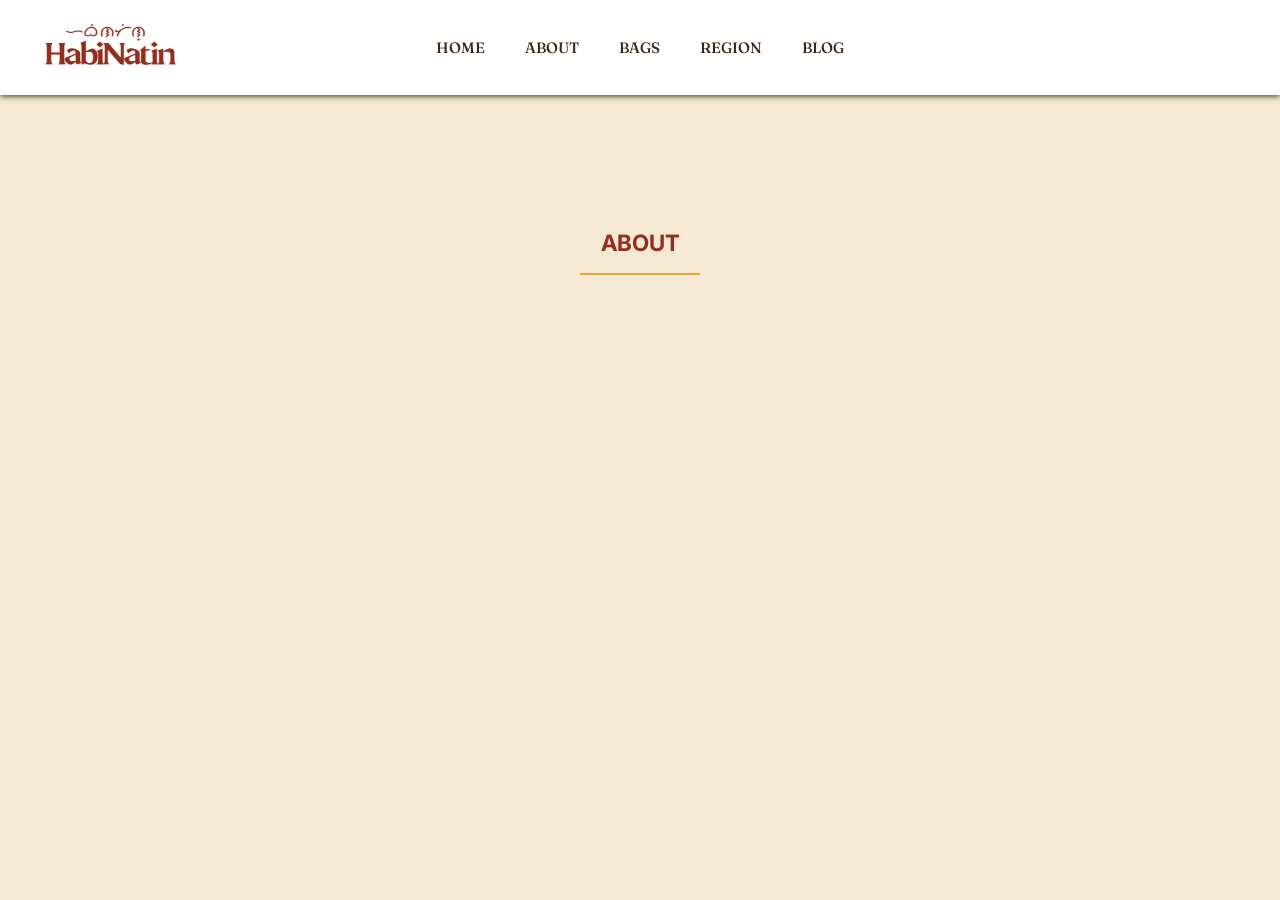
==== about.html @ 3ffdde73 "Add files via upload" ====
<!DOCTYPE html>
<html>

<head>
<title>HabiNatin - About</title>
<meta name="viewport" content="width=device-width, initial-scale=1.0">

<style>
body {
  background-color: #F5E9D3;
}
</style>
<link rel="stylesheet" type="text/css" href="style.css">
</head>
<body>
<nav class="navbar">

    <img src="HabiNatinLogo.png" height="75" width="160" alt="HabiNatinLogo">
    <ul class="nav-links">
        <li><a href="index.html">HOME</a></li>
        <li><a href="about.html">ABOUT</a></li>
        <li><a href="bag.html">BAGS</a></li>
        <li><a href="region.html">REGION</a></li>
        <li><a href="blog.html">BLOG</a></li>
    </ul>
</nav>

<section class="page-content" id="about">
    <h2>ABOUT</h2>
</section>

</body>
</html>
---- style.css ----
@import url('https://fonts.googleapis.com/css2?family=Fraunces:opsz,wght@9..144,400..900&family=Inter:opsz,wght@14..32,400..700&family=Noto+Sans+Tagalog&display=swap');

body {
  font-family: "Inter", sans-serif;
  font-optical-sizing: auto;
  font-weight: 400;
  font-style: normal;
  font-size: 15px;
  line-height: 1.6;
  color: #3B2418;
}

.navbar {
    display: grid;
    grid-template-columns: 1fr auto 1fr;
    align-items: center;
    background-color: white;
    padding: 10px 30px;
    background-repeat: no-repeat;
    background-attachment: fixed;
    position: fixed;
    box-shadow: 0px 2px 5px #5A6631;
    width: 100%;
    box-sizing: border-box;
    top: 0;
    left: 0;
    z-index: 1000;
}
.nav-links {
    font-family: "Fraunces", serif;
    font-optical-sizing: auto;
    font-weight: 500;
    list-style: none;
    display: flex;
    gap: 40px;
    margin: 0;
    padding: 0;
}
.nav-links a {
    color: #3B2418;
    text-decoration: none;
}
.nav-links a:hover {
    color: #922D1F;
    text-decoration: none;
    text-decoration: underline;
    text-decoration-color: #E3A33B;
    text-decoration-thickness: 1.5px;
}
.section_top {
    display: grid;
    grid-template-columns: minmax(0, 1fr) minmax(0, min(38rem, 68vw)) minmax(0, 1fr);
    align-items: center;
    min-height: clamp(520px, 78vh, 760px);
    box-sizing: border-box;
    padding: clamp(140px, 22vh, 200px) clamp(24px, 4vw, 76px) 64px;
    padding-right: 150px;
    overflow: hidden;
    position: relative;
    background-image: url("HabiNatinBg.png");
    background-position: center;
    background-size: cover;
    background-repeat: no-repeat;
    animation: change 10s infinite ease-in-out;
}
.section_top h1 {
    text-align: center;
    color: #922D1F;
    font-size: clamp(2.35rem, 4.4vw, 3.65rem);
    line-height: 1.08;
    margin: 0;
    text-wrap: balance;
}
.section_top .tagline {
    font-family: "Inter", sans-serif;
    font-size: clamp(1rem, 1.35vw, 1.2rem);
    line-height: 1.55;
    letter-spacing: 0.025em;
    color: #922D1F;
    margin: 14px 0 0;
    text-align: center;
}
h1 {
  position: relative;
  text-align: center;
  color: #922D1F;
  font-size: 150px;
  font-family: "Fraunces", serif;
}
p {
  position: relative;
  text-align: center;
  color: #922D1F;
  font-size: 20px;
  font-family: "Inter", sans-serif;
}
.hero {
  display: grid;
  place-items: center;
  padding: 3rem 1rem;
  min-height: 60vh;
  box-sizing: border-box;
}

.hero-copy {
  width: min(100%, 34rem);
  text-align: center;
}

@media (max-width: 700px) {
  .hero-copy {
    box-sizing: border-box;
    padding: 1rem;
    background: #fff4dc;
    color: #482417;
  }
  .hero-copy p { color: inherit; }
}

.section_top .hero-copy {
    grid-column: 2;
    justify-self: center;
    width: min(100%, 38rem);
    margin-inline: auto;
    text-align: center;
    transform: translateX(calc(-1 * clamp(24px, 4vw, 80px)));
}
@media (max-width: 700px) {
    .section_top {
        grid-template-columns: minmax(0, 1fr);
        min-height: clamp(520px, 80vh, 700px);
        padding: 120px 20px 36px;
        background-position: 58% center;
    }
    .section_top .hero-copy {
        grid-column: 1;
        width: 100%;
        max-width: 32rem;
        transform: none;
        box-sizing: border-box;
        padding: 22px clamp(18px, 5vw, 28px);
        background: #ebe0cdeb;
        border: 1px solid #922D1F33;
        border-radius: 16px;
        box-shadow: 0 12px 34px rgba(59, 36, 24, 0.18);
    }
    .section_top h1 {
        font-size: clamp(2rem, 8vw, 3rem);
    }
    .section_top .tagline {
        font-size: clamp(1rem, 4vw, 1.15rem);
        letter-spacing: 0.02em;
    }
}
@media (max-width: 360px) {
    .section_top {
        padding-inline: 14px;
    }
    .section_top .hero-copy {
        padding: 18px 16px;
    }
}

.section_bags {
    padding: 2rem;
    text-align: center;
    color: #922D1F;
}
.section_bags h2::after,
.page-content h2::after {
  content: "";
  display: block;
  width: 120px;
  height: 2px;
  margin: 12px auto 0;
  background-color: #E3A33B;
}

.page-content {
    padding: clamp(140px, 22vh, 200px) 2rem 4rem;
    min-height: 60vh;
    box-sizing: border-box;
    text-align: center;
    color: #922D1F;
}
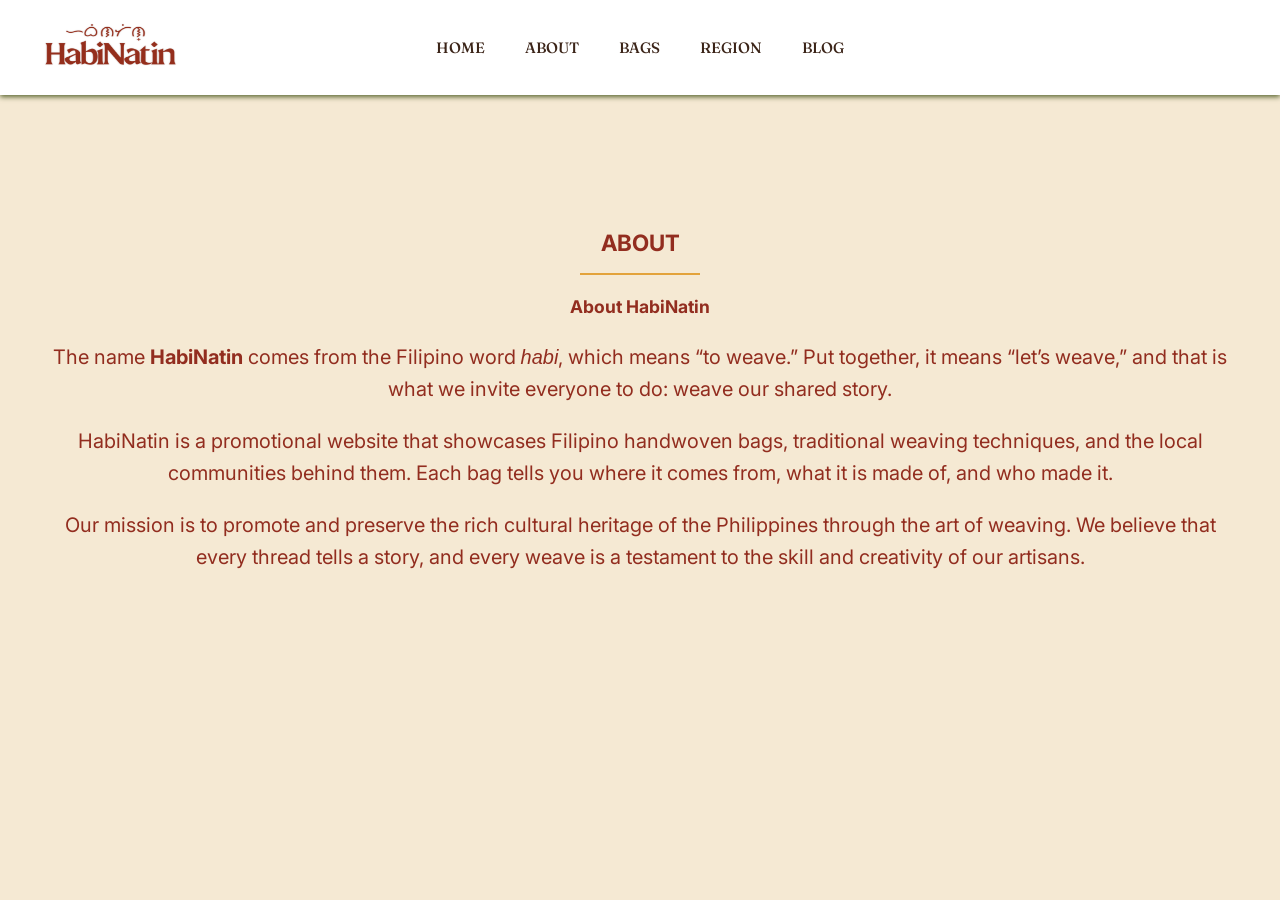
==== commit eb752f80: "Add about section detailing HabiNatin's mission and background" ====
--- a/about.html
+++ b/about.html
@@ -27,6 +27,24 @@
 
 <section class="page-content" id="about">
     <h2>ABOUT</h2>
+
+    <div class="about-habinatin">
+        <h3>About HabiNatin</h3>
+
+        <p> The name <strong>HabiNatin</strong> comes from the Filipino word <em>habi</em>,
+            which means “to weave.” Put together, it means “let’s weave,” and that is what
+            we invite everyone to do: weave our shared story.
+        </p>
+
+        <p> HabiNatin is a promotional website that showcases Filipino handwoven bags,
+            traditional weaving techniques, and the local communities behind them. Each
+            bag tells you where it comes from, what it is made of, and who made it.
+        </p>
+
+        <p> Our mission is to promote and preserve the rich cultural heritage of the Philippines through the art of weaving. 
+            We believe that every thread tells a story, and every weave is a testament to the skill and creativity of our artisans.
+        </p>
+    </div>
 </section>
 
 </body>
--- a/style.css
+++ b/style.css
@@ -176,6 +176,193 @@
   background-color: #E3A33B;
 }
 
+/* ---------- Featured bags ---------- */
+.section_bags {
+    background: #F8F2E6;
+    padding: 3.5rem clamp(20px, 4vw, 48px) 3rem;
+}
+.section_bags h2,
+.split-section h2 {
+    font-family: "Inter", sans-serif;
+    font-weight: 800;
+    font-size: clamp(1.6rem, 2.6vw, 2rem);
+    letter-spacing: 0.01em;
+    color: #922D1F;
+    margin: 0 0 1.75rem;
+}
+.bag-grid {
+    display: grid;
+    grid-template-columns: repeat(auto-fit, minmax(230px, 1fr));
+    gap: 24px;
+    max-width: 900px;
+    margin: 0 auto 2rem;
+}
+.bag-card {
+    background: #FFFBF3;
+    border: 1px solid #E6D3AE;
+    border-radius: 10px;
+    padding: 12px 12px 14px;
+    text-align: left;
+    transition: transform 0.2s ease;
+}
+.bag-card:hover {
+    transform: translateY(-4px);
+}
+.bag-photo {
+    aspect-ratio: 4 / 3;
+    border-radius: 6px;
+    border: 1px solid #C9A86A;
+    overflow: hidden;
+    background: #F5E9D3;
+}
+.bag-photo img {
+    width: 100%;
+    height: 100%;
+    object-fit: contain;
+    padding: 10px;
+    box-sizing: border-box;
+    display: block;
+    filter: drop-shadow(0 6px 8px rgba(59, 36, 24, 0.18));
+}
+.bag-card h3 {
+    font-family: "Fraunces", serif;
+    font-size: 1.1rem;
+    color: #3B2418;
+    margin: 12px 0 4px;
+}
+.bag-card .bag-desc {
+    text-align: left;
+    font-size: 0.9rem;
+    line-height: 1.45;
+    color: #7A6553;
+    margin: 0 0 12px;
+}
+.bag-meta {
+    display: flex;
+    align-items: center;
+    justify-content: space-between;
+}
+.bag-region {
+    background: #922D1F;
+    color: #fff;
+    font-size: 0.75rem;
+    font-weight: 600;
+    letter-spacing: 0.04em;
+    padding: 3px 10px;
+    border-radius: 3px;
+}
+.heart {
+    background: none;
+    border: none;
+    color: #922D1F;
+    font-size: 1.5rem;
+    line-height: 1;
+    cursor: pointer;
+    padding: 2px 4px;
+}
+
+/* ---------- Buttons ---------- */
+.btn {
+    display: inline-block;
+    font-family: "Inter", sans-serif;
+    font-weight: 700;
+    font-size: 0.9rem;
+    letter-spacing: 0.06em;
+    text-decoration: none;
+    padding: 12px 24px;
+    border-radius: 4px;
+    transition: background-color 0.2s ease, color 0.2s ease;
+}
+.btn-outline {
+    color: #922D1F;
+    border: 2px solid #922D1F;
+    background: transparent;
+}
+.btn-outline:hover { background: #922D1F; color: #fff; }
+.btn-solid {
+    color: #fff;
+    background: #922D1F;
+    border: 2px solid #922D1F;
+}
+.btn-solid:hover { background: #73231A; }
+
+/* ---------- Two-column sections ---------- */
+.split-section {
+    display: grid;
+    grid-template-columns: 1fr 1fr;
+    background: #F1E7D4;
+    border-top: 2px solid #C9A86A;
+}
+.split-text,
+.split-media {
+    padding: clamp(28px, 4vw, 48px) clamp(20px, 4vw, 48px);
+}
+.split-text { border-right: 2px solid #C9A86A; }
+.split-media { display: flex; align-items: center; justify-content: center; }
+.split-section h2 { text-align: left; }
+.split-section h2::after {
+    content: "";
+    display: block;
+    width: 110px;
+    height: 3px;
+    margin-top: 14px;
+    background: #E3A33B;
+}
+
+.region-chips {
+    list-style: none;
+    display: flex;
+    flex-wrap: wrap;
+    gap: 10px;
+    padding: 0;
+    margin: 0 0 2rem;
+}
+.chip {
+    font-family: "Inter", sans-serif;
+    font-weight: 600;
+    font-size: 0.85rem;
+    color: #5A6631;
+    background: #FFFBF3;
+    border: 2px solid #5A6631;
+    border-radius: 999px;
+    padding: 6px 14px;
+    cursor: pointer;
+    transition: background-color 0.2s ease, color 0.2s ease;
+}
+.chip:hover,
+.chip.is-active {
+    background: #5A6631;
+    color: #fff;
+}
+
+/* map */
+.ph-map {
+    width: auto;
+    max-width: 100%;
+    height: clamp(320px, 42vw, 480px);
+    display: block;
+    /* the map images have a white background; multiply blends it into the section color */
+    mix-blend-mode: multiply;
+}
+
+/* about */
+.about-section { grid-template-columns: 1fr; border-bottom: 2px solid #C9A86A; }
+.about-text { border-right: none; max-width: 820px; }
+.about-text p {
+    text-align: left;
+    color: #3B2418;
+    font-size: 1.05rem;
+    line-height: 1.7;
+    margin: 0 0 1rem;
+}
+.about-text .btn { margin-top: 0.75rem; }
+
+@media (max-width: 800px) {
+    .split-section { grid-template-columns: 1fr; }
+    .split-text { border-right: none; border-bottom: 2px solid #C9A86A; }
+    .about-text { border-bottom: none; }
+}
+
 .page-content {
     padding: clamp(140px, 22vh, 200px) 2rem 4rem;
     min-height: 60vh;
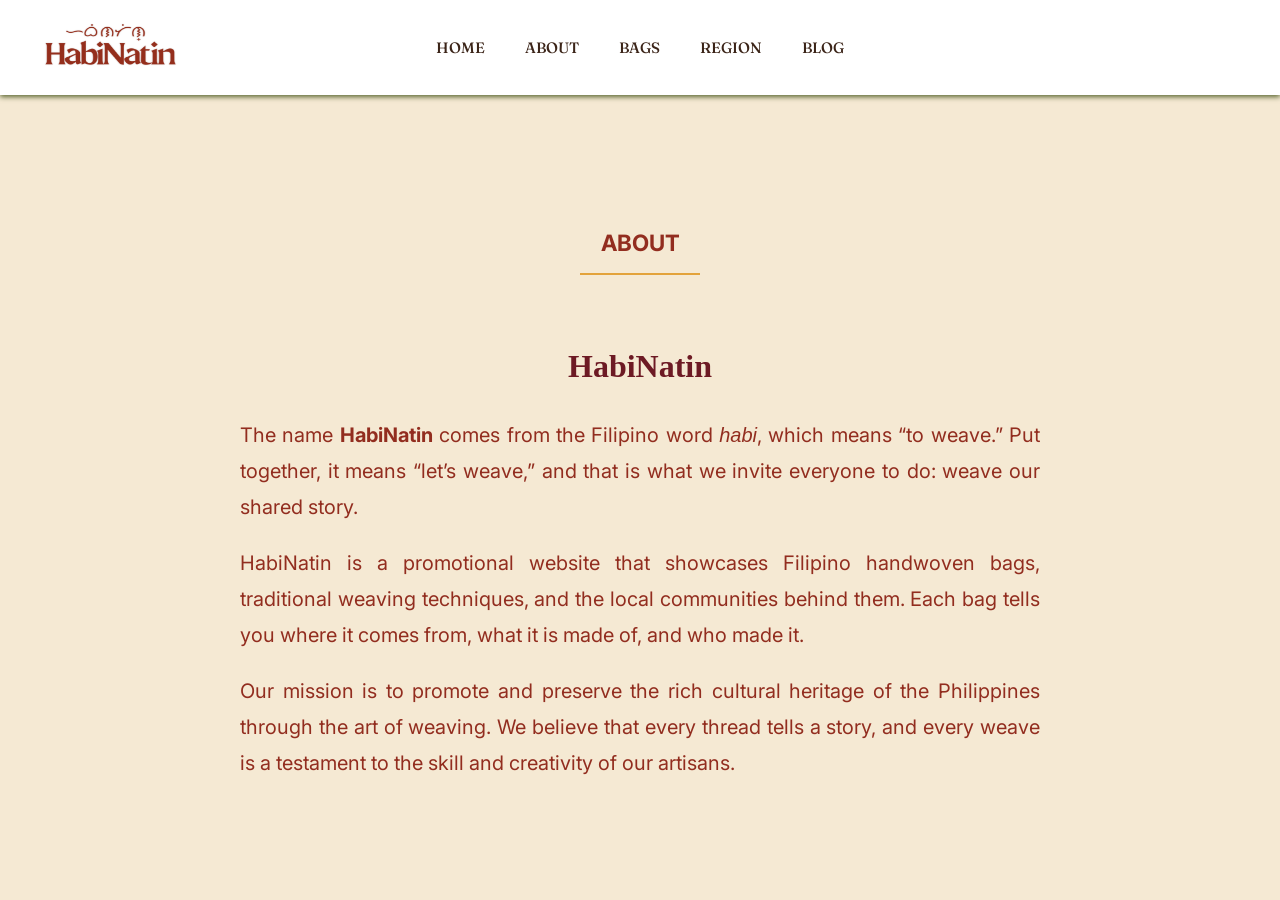
==== commit 36ff52cd: "Update "About" section styling and heading for HabiNatin" ====
--- a/about.html
+++ b/about.html
@@ -2,6 +2,7 @@
 <html>
 
 <head>
+<meta charset="UTF-8">
 <title>HabiNatin - About</title>
 <meta name="viewport" content="width=device-width, initial-scale=1.0">
 
@@ -29,7 +30,7 @@
     <h2>ABOUT</h2>
 
     <div class="about-habinatin">
-        <h3>About HabiNatin</h3>
+        <h3>HabiNatin</h3>
 
         <p> The name <strong>HabiNatin</strong> comes from the Filipino word <em>habi</em>,
             which means “to weave.” Put together, it means “let’s weave,” and that is what
--- a/style.css
+++ b/style.css
@@ -362,6 +362,25 @@
     .split-text { border-right: none; border-bottom: 2px solid #C9A86A; }
     .about-text { border-bottom: none; }
 }
+.about-habinatin {
+  max-width: 800px;      /* keeps lines a readable width */
+  margin: 0 auto;        /* centers the whole block on the page */
+  padding: 1rem 1.5rem;
+}
+
+.about-habinatin h3 {
+  text-align: center;    /* centered heading */
+  font-family: Georgia, serif;
+  color: #6d1a24;
+  font-size: 2rem;
+  margin-bottom: 1.5rem;
+}
+
+.about-habinatin p {
+  text-align: justify;   /* both left and right edges line up */
+  line-height: 1.8;
+  margin-bottom: 1.2rem;
+}
 
 .page-content {
     padding: clamp(140px, 22vh, 200px) 2rem 4rem;
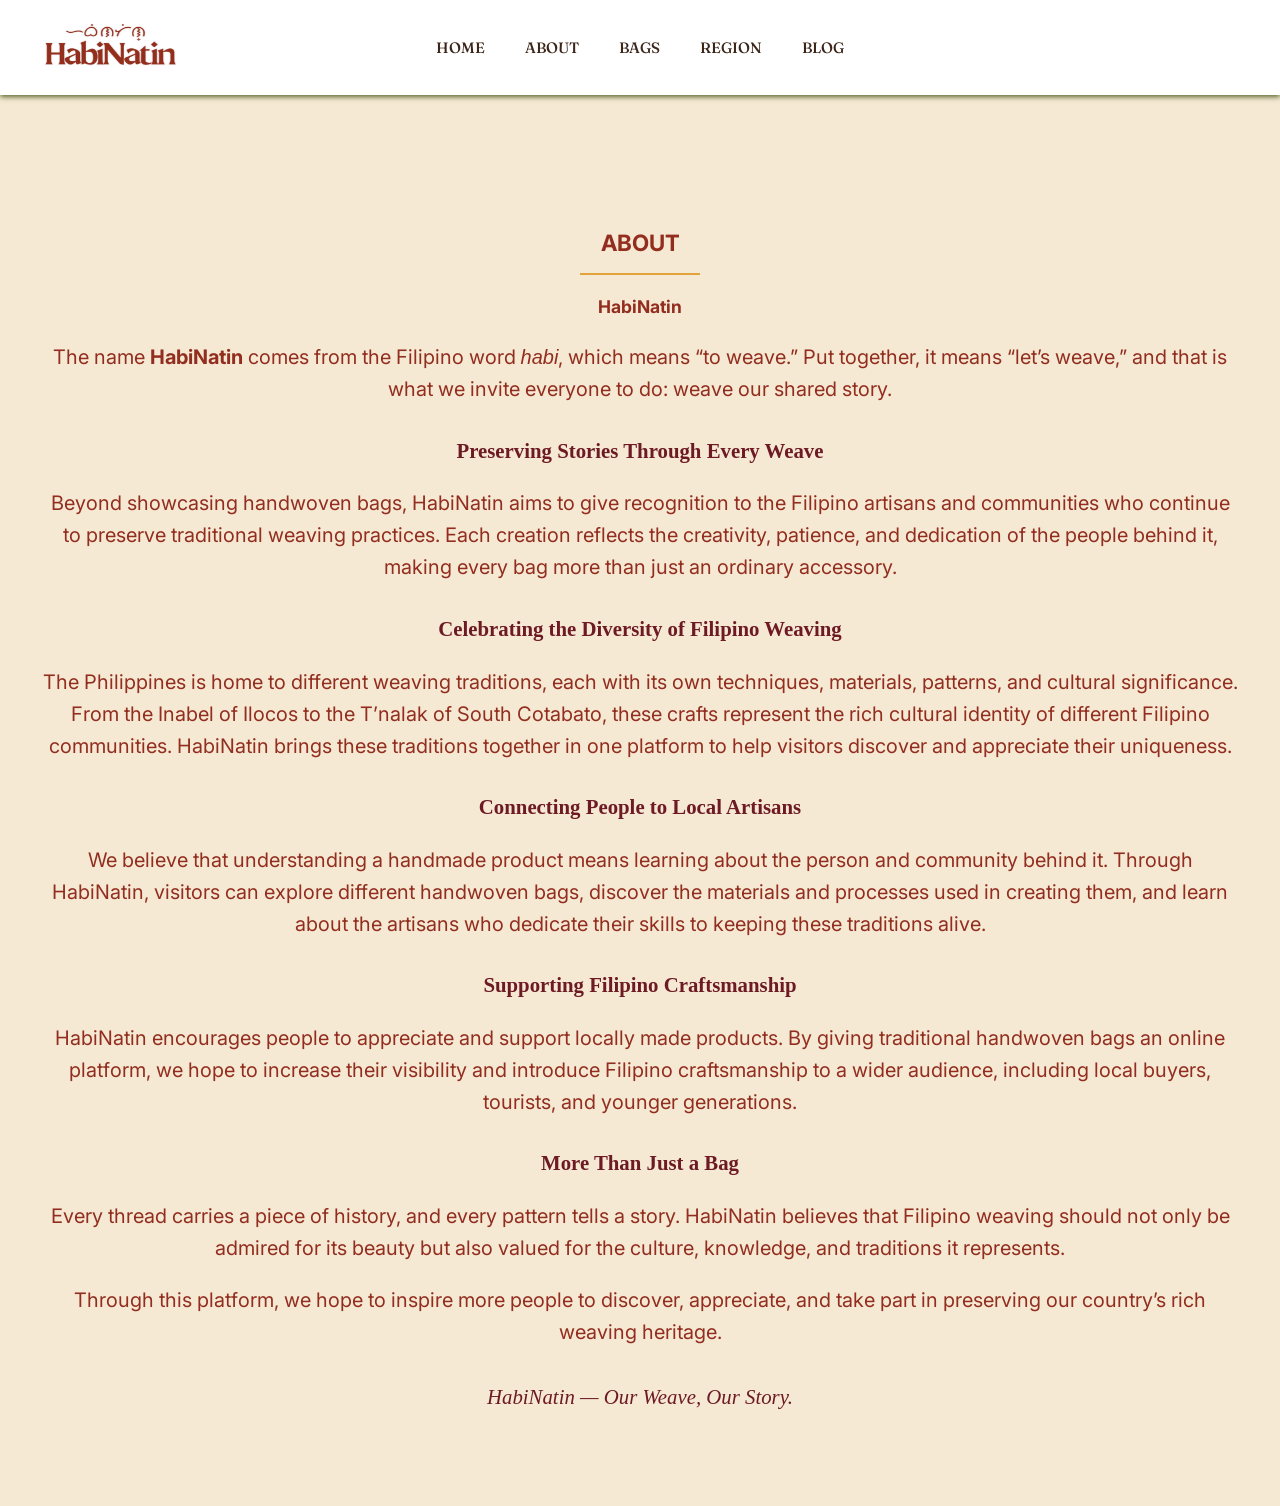
==== commit 5a84f900: "Revise "About" section content and styling for HabiNatin to enhance clarity and engagement" ====
--- a/about.html
+++ b/about.html
@@ -29,23 +29,63 @@
 <section class="page-content" id="about">
     <h2>ABOUT</h2>
 
-    <div class="about-habinatin">
-        <h3>HabiNatin</h3>
+   <div class="about-habinatin">
+    <h3>HabiNatin</h3>
 
-        <p> The name <strong>HabiNatin</strong> comes from the Filipino word <em>habi</em>,
-            which means “to weave.” Put together, it means “let’s weave,” and that is what
-            we invite everyone to do: weave our shared story.
-        </p>
+    <p>
+        The name <strong>HabiNatin</strong> comes from the Filipino word <em>habi</em>,
+        which means &ldquo;to weave.&rdquo; Put together, it means &ldquo;let&rsquo;s weave,&rdquo;
+        and that is what we invite everyone to do: weave our shared story.
+    </p>
 
-        <p> HabiNatin is a promotional website that showcases Filipino handwoven bags,
-            traditional weaving techniques, and the local communities behind them. Each
-            bag tells you where it comes from, what it is made of, and who made it.
-        </p>
+    <h4>Preserving Stories Through Every Weave</h4>
+    <p>
+        Beyond showcasing handwoven bags, HabiNatin aims to give recognition to the
+        Filipino artisans and communities who continue to preserve traditional weaving
+        practices. Each creation reflects the creativity, patience, and dedication of
+        the people behind it, making every bag more than just an ordinary accessory.
+    </p>
 
-        <p> Our mission is to promote and preserve the rich cultural heritage of the Philippines through the art of weaving. 
-            We believe that every thread tells a story, and every weave is a testament to the skill and creativity of our artisans.
-        </p>
-    </div>
+    <h4>Celebrating the Diversity of Filipino Weaving</h4>
+    <p>
+        The Philippines is home to different weaving traditions, each with its own
+        techniques, materials, patterns, and cultural significance. From the Inabel of
+        Ilocos to the T&rsquo;nalak of South Cotabato, these crafts represent the rich
+        cultural identity of different Filipino communities. HabiNatin brings these
+        traditions together in one platform to help visitors discover and appreciate
+        their uniqueness.
+    </p>
+
+    <h4>Connecting People to Local Artisans</h4>
+    <p>
+        We believe that understanding a handmade product means learning about the person
+        and community behind it. Through HabiNatin, visitors can explore different
+        handwoven bags, discover the materials and processes used in creating them, and
+        learn about the artisans who dedicate their skills to keeping these traditions alive.
+    </p>
+
+    <h4>Supporting Filipino Craftsmanship</h4>
+    <p>
+        HabiNatin encourages people to appreciate and support locally made products. By
+        giving traditional handwoven bags an online platform, we hope to increase their
+        visibility and introduce Filipino craftsmanship to a wider audience, including
+        local buyers, tourists, and younger generations.
+    </p>
+
+    <h4>More Than Just a Bag</h4>
+    <p>
+        Every thread carries a piece of history, and every pattern tells a story.
+        HabiNatin believes that Filipino weaving should not only be admired for its
+        beauty but also valued for the culture, knowledge, and traditions it represents.
+    </p>
+
+    <p>
+        Through this platform, we hope to inspire more people to discover, appreciate,
+        and take part in preserving our country&rsquo;s rich weaving heritage.
+    </p>
+
+    <p class="about-tagline">HabiNatin &mdash; Our Weave, Our Story.</p>
+</div>
 </section>
 
 </body>
--- a/style.css
+++ b/style.css
@@ -362,24 +362,20 @@
     .split-text { border-right: none; border-bottom: 2px solid #C9A86A; }
     .about-text { border-bottom: none; }
 }
-.about-habinatin {
-  max-width: 800px;      /* keeps lines a readable width */
-  margin: 0 auto;        /* centers the whole block on the page */
-  padding: 1rem 1.5rem;
-}
-
-.about-habinatin h3 {
-  text-align: center;    /* centered heading */
+.about-habinatin h4 {
   font-family: Georgia, serif;
   color: #6d1a24;
-  font-size: 2rem;
-  margin-bottom: 1.5rem;
-}
-
-.about-habinatin p {
-  text-align: justify;   /* both left and right edges line up */
-  line-height: 1.8;
-  margin-bottom: 1.2rem;
+  font-size: 1.3rem;
+  margin: 1.8rem 0 0.6rem;
+}
+
+.about-habinatin .about-tagline {
+  text-align: center;      /* the closing line stands out in the center */
+  font-family: Georgia, serif;
+  font-style: italic;
+  font-size: 1.3rem;
+  color: #6d1a24;
+  margin-top: 2rem;
 }
 
 .page-content {
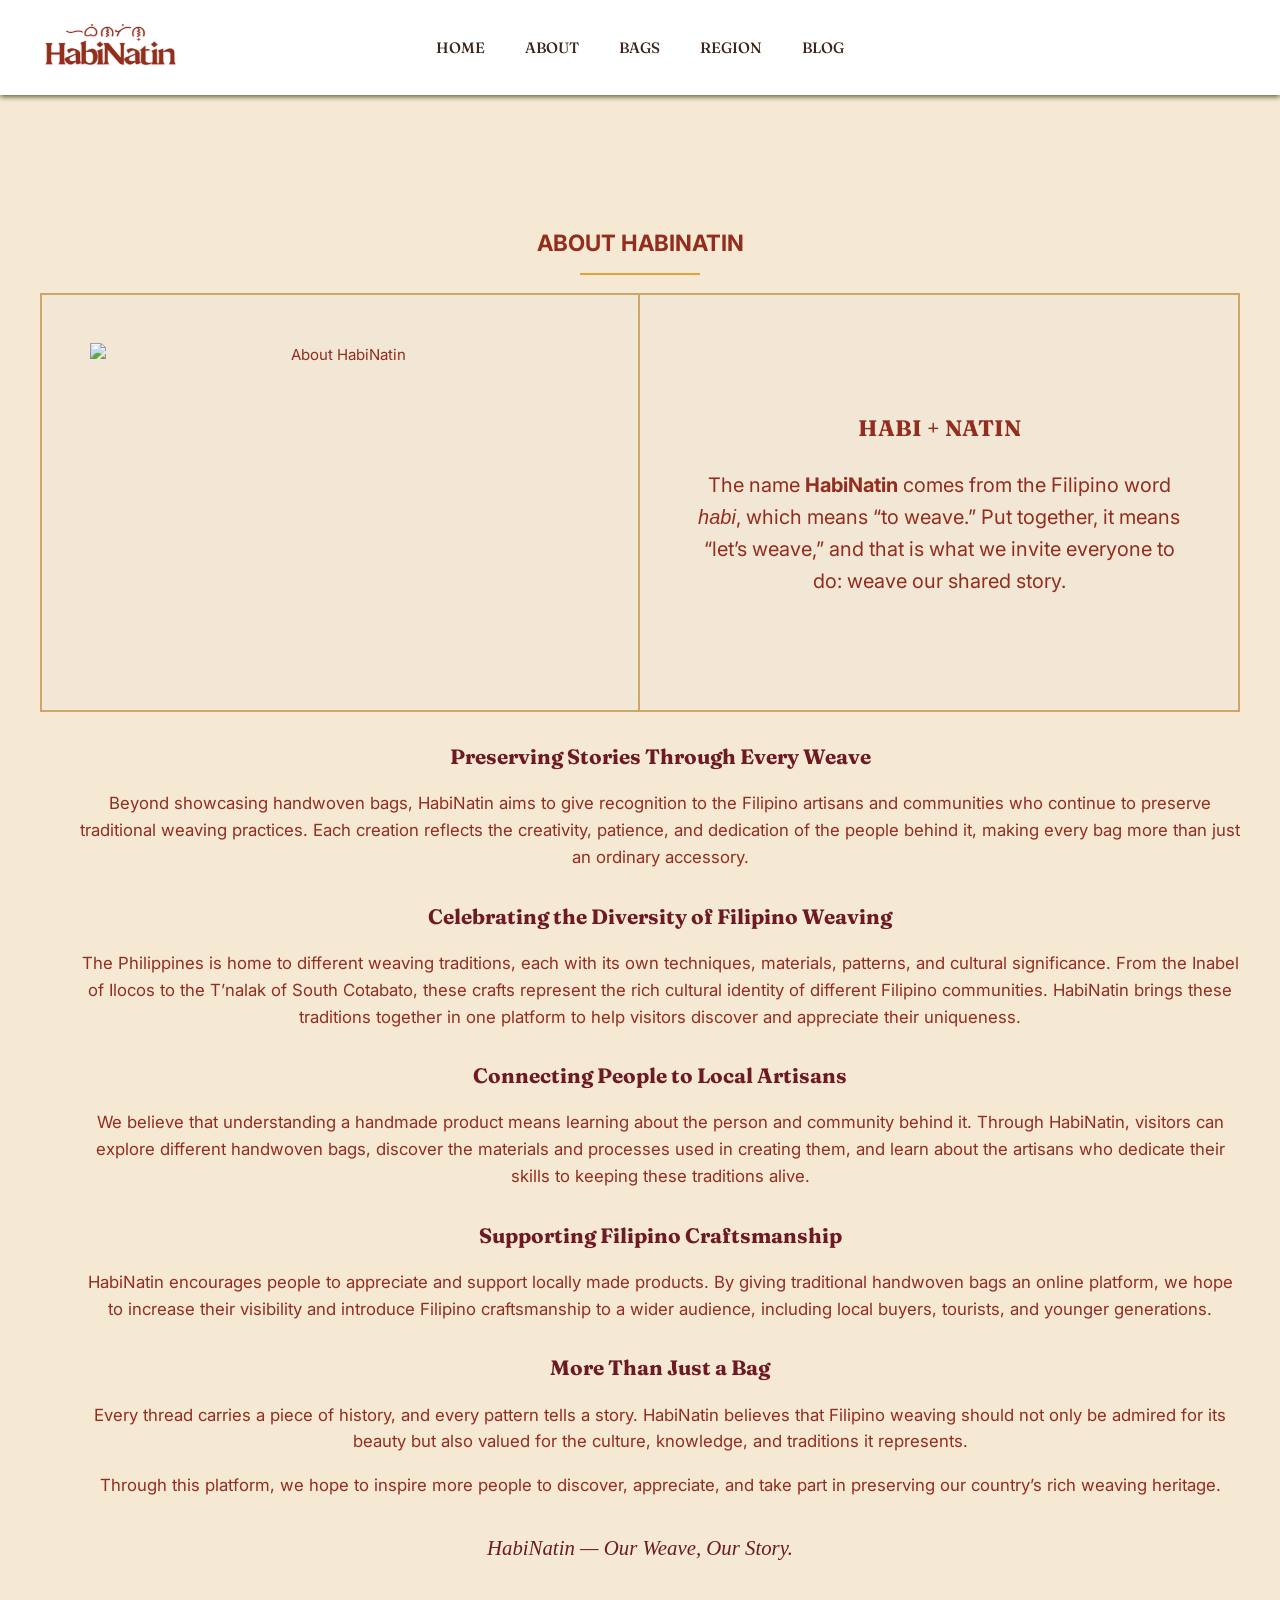
==== commit f5aef8f2: "Add files via upload" ====
--- a/about.html
+++ b/about.html
@@ -6,12 +6,8 @@
 <title>HabiNatin - About</title>
 <meta name="viewport" content="width=device-width, initial-scale=1.0">
 
-<style>
-body {
-  background-color: #F5E9D3;
-}
-</style>
 <link rel="stylesheet" type="text/css" href="style.css">
+<link rel="stylesheet" type="text/css" href="about.css">
 </head>
 <body>
 <nav class="navbar">
@@ -27,17 +23,25 @@
 </nav>
 
 <section class="page-content" id="about">
-    <h2>ABOUT</h2>
+    <h2>ABOUT HABINATIN</h2>
 
    <div class="about-habinatin">
-    <h3>HabiNatin</h3>
 
-    <p>
-        The name <strong>HabiNatin</strong> comes from the Filipino word <em>habi</em>,
-        which means &ldquo;to weave.&rdquo; Put together, it means &ldquo;let&rsquo;s weave,&rdquo;
-        and that is what we invite everyone to do: weave our shared story.
-    </p>
+<section class="split-section about-intro" id="region">
+    <div class="split-media">
+        <img id="aboutHabi" class="abt-hn" src="images/about_image1.png" alt="About HabiNatin" width="2000" height="1273">
+    </div>
+    <div class="split-text">
+        <h3>HABI + NATIN</h3>
+        <p>
+            The name <strong>HabiNatin</strong> comes from the Filipino word <em>habi</em>,
+            which means &ldquo;to weave.&rdquo; Put together, it means &ldquo;let&rsquo;s weave,&rdquo;
+            and that is what we invite everyone to do: weave our shared story.
+        </p>
+    </div>
+</section>
 
+<ul class="about-list">
     <h4>Preserving Stories Through Every Weave</h4>
     <p>
         Beyond showcasing handwoven bags, HabiNatin aims to give recognition to the
@@ -83,6 +87,7 @@
         Through this platform, we hope to inspire more people to discover, appreciate,
         and take part in preserving our country&rsquo;s rich weaving heritage.
     </p>
+    </ul>
 
     <p class="about-tagline">HabiNatin &mdash; Our Weave, Our Story.</p>
 </div>
--- a/style.css
+++ b/style.css
@@ -362,22 +362,6 @@
     .split-text { border-right: none; border-bottom: 2px solid #C9A86A; }
     .about-text { border-bottom: none; }
 }
-.about-habinatin h4 {
-  font-family: Georgia, serif;
-  color: #6d1a24;
-  font-size: 1.3rem;
-  margin: 1.8rem 0 0.6rem;
-}
-
-.about-habinatin .about-tagline {
-  text-align: center;      /* the closing line stands out in the center */
-  font-family: Georgia, serif;
-  font-style: italic;
-  font-size: 1.3rem;
-  color: #6d1a24;
-  margin-top: 2rem;
-}
-
 .page-content {
     padding: clamp(140px, 22vh, 200px) 2rem 4rem;
     min-height: 60vh;
--- a/about.css
+++ b/about.css
@@ -0,0 +1,126 @@
+/* These earlier experimental rules were never linked to about.html.
+   Keep them inactive so the current page retains its existing appearance. */
+@media not all {
+body {
+  font-family: "Inter", sans-serif;
+  font-optical-sizing: auto;
+  font-weight: 400;
+  font-style: normal;
+  font-size: 15px;
+  line-height: 1.6;
+  color: #3B2418;
+}
+.page-content {
+    background-image: url("images/about_cover.png");
+    background-position: center;
+    background-size: cover;
+    background-repeat: no-repeat;
+    animation: change 10s infinite ease-in-out;
+}
+
+.page-content h2 {
+    margin: 0;
+}
+
+.page-content p {
+    margin: 20px 0 0;
+}
+.split-section {
+    display: grid;
+    grid-template-columns: 1fr 1fr;
+    background: #F1E7D4;
+    border-top: 2px solid #C9A86A;
+}
+.split-text,
+.split-media {
+    padding: clamp(28px, 4vw, 48px) clamp(20px, 4vw, 48px);
+}
+.split-text { border-right: 2px solid #C9A86A; }
+.split-media { display: flex; align-items: center; justify-content: center; }
+.split-section h2 { text-align: left; }
+.split-section h2::after {
+    content: "";
+    display: block;
+    width: 110px;
+    height: 3px;
+    margin-top: 14px;
+    background: #E3A33B;
+}
+.abt-hn {
+    width: auto;
+    max-width: 100%;
+    height: clamp(320px, 42vw, 480px);
+    display: block;
+    mix-blend-mode: multiply;
+}
+.about-list {
+    list-style: none;
+    display: flex;
+    flex-wrap: wrap;
+    gap: 10px;
+    padding: 0;
+    margin: 0 0 2rem;
+    font-family: "Fraunces", serif;
+}
+}
+
+body {
+    background-color: #F5E9D3;
+}
+
+#about .about-intro {
+    grid-template-columns: minmax(0, 1fr) minmax(0, 1fr);
+    border: 2px solid #C9A86A;
+}
+#about .about-intro .split-media {
+    min-width: 0;
+    border-right: 2px solid #C9A86A;
+}
+#about .about-intro .split-text {
+    min-width: 0;
+    border: 0;
+    align-self: center;
+    text-align: left;
+}
+#about .about-intro img {
+    display: block;
+    width: 100%;
+    max-width: 640px;
+    height: auto;
+}
+@media (max-width: 800px) {
+    #about .about-intro { grid-template-columns: minmax(0, 1fr); }
+    #about .about-intro .split-media {
+        border-right: 0;
+        border-bottom: 2px solid #C9A86A;
+    }
+}
+
+.about-habinatin h4 {
+    font-family: "Inter", serif;
+    color: #6d1a24;
+    font-size: 1.3rem;
+    margin: 1.8rem 0 0.6rem;
+}
+
+#about .about-habinatin > .about-list > h4 {
+    font-family: "Fraunces", serif;
+}
+
+.about-habinatin .about-tagline {
+    text-align: center;
+    font-family: "Fraunces", serif;
+    font-style: italic;
+    font-size: 1.3rem;
+    color: #6d1a24;
+    margin-top: 2rem;
+}
+#about .split-text > h3 {
+  text-align: center;
+  font-family: "Fraunces", serif;
+  font-size: 1.4rem;
+}
+
+#about .about-habinatin .about-list p {
+        font-size: 1.05rem;
+        }
